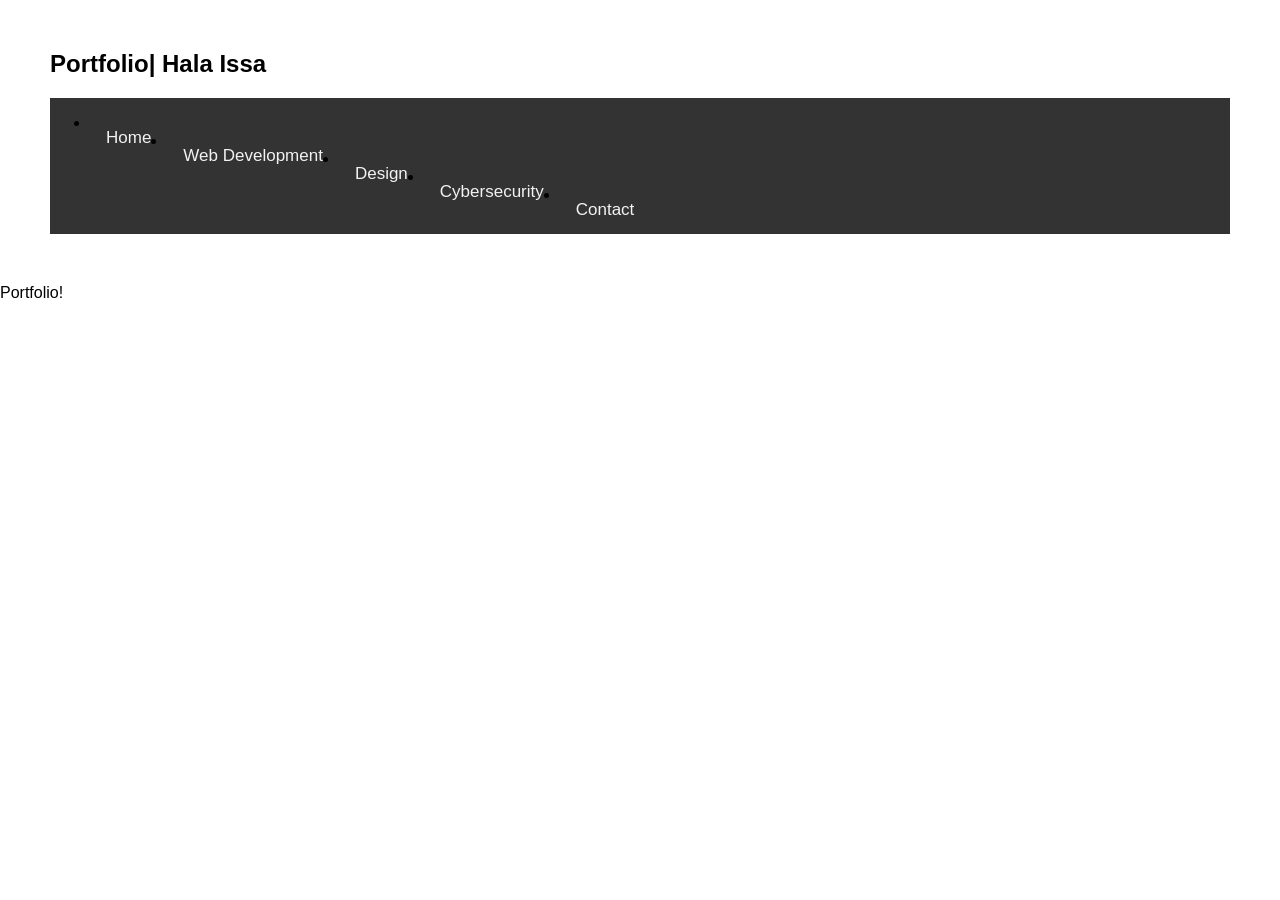
==== portfolio/index.html @ c4eae9d1 "Portoflio project folders added + Boiler Plates HTML and CSS" ====
<!doctype html>
<html lang="en">
    <head>
        <title> Portfolio| Hala Issa</title>
        <meta charset="utf-8" />
        <meta name="description" content="Short keyword rich narrative of the site purpose" />
        <meta name="author" content="Hala Issa"/>
        <link href="assets/css/style.css"  rel="stylesheet">
        <link href="style.css" rel="stylesheet">


  <link rel="icon" href="/favicon.ico" sizes="any">
  <link rel="icon" href="/icon.svg" type="image/svg+xml">
  <link rel="apple-touch-icon" href="icon.png">

</head>

<body>
    
<section id="container">
    <h1>Portfolio| Hala Issa</h1>
    <nav class="nav">
         
      <ul>
          
       <li><a href="index.html">Home</a></li>
       <li><a href="dev.html" >Web Development </a></li>
       <li><a href ="design.html">Design</a></li>
       <li><a href="cyber.html">Cybersecurity</a></li>
       <li><a href="contact.html">Contact</a></li>
    </ul>
        </nav> 
    </section>

   

  <p>Portfolio!</p>
  <script src="scripts.js"></script>

</body>
</html>
---- portfolio/assets/css/style.css ----
body {
    margin:0;
    font-family: "Trebuchet MS", Arial, Helvetica, sans-serif;
}

.nav {
  overflow: hidden;
  background-color: #333;
}

.nav a {
  float: left;
  display: block;
  color: #f2f2f2;
  text-align: center;
  padding: 14px 16px;
  text-decoration: none;
  font-size: 17px;
}



.nav .icon {
  display: none;
}


.nav a:hover {
  background-color: #555;
  color: white;
}

/* Media Queries */

@media screen and (max-width: 600px) {
  .nav a:not(:first-child) {
    display: none;
  }
  .nav a.icon {
    float: right;
    display: block;
  }
}

@media screen and (max-width: 600px) {
  .nav.responsive {position: relative;}
  .nav.responsive .icon {
    position: absolute;
    right: 0;
    top: 0;
  }
  .nav.responsive a {
    float: none;
    display: block;
    text-align: left;
  }
  .nav.responsive {
    float: none;
}

  .nav.responsive {

    position: relative;
}
  .nav.responsive {
    display: block;
    width: 100%;
    text-align: left;
  }
}



body {
	font-family: "Trebuchet MS", Arial, Helvetica, sans-serif;
	/*background-color: #666;*/
	}

#container {
	margin-right: 50px;
	margin-left: 50px;
	margin-top: 50px;
	margin-bottom: 50px;
}

p {
	margin-bottom: 20px;
}

p.shift {
    margin-left: 30px;
}

.listmargin  {
	margin-bottom: 20px;
}	

.img-style-1 {
	float: left;
	margin-right: 10px;
    margin-bottom: 10px;
	padding: 5px;
	border: 1px solid #CCC;
}
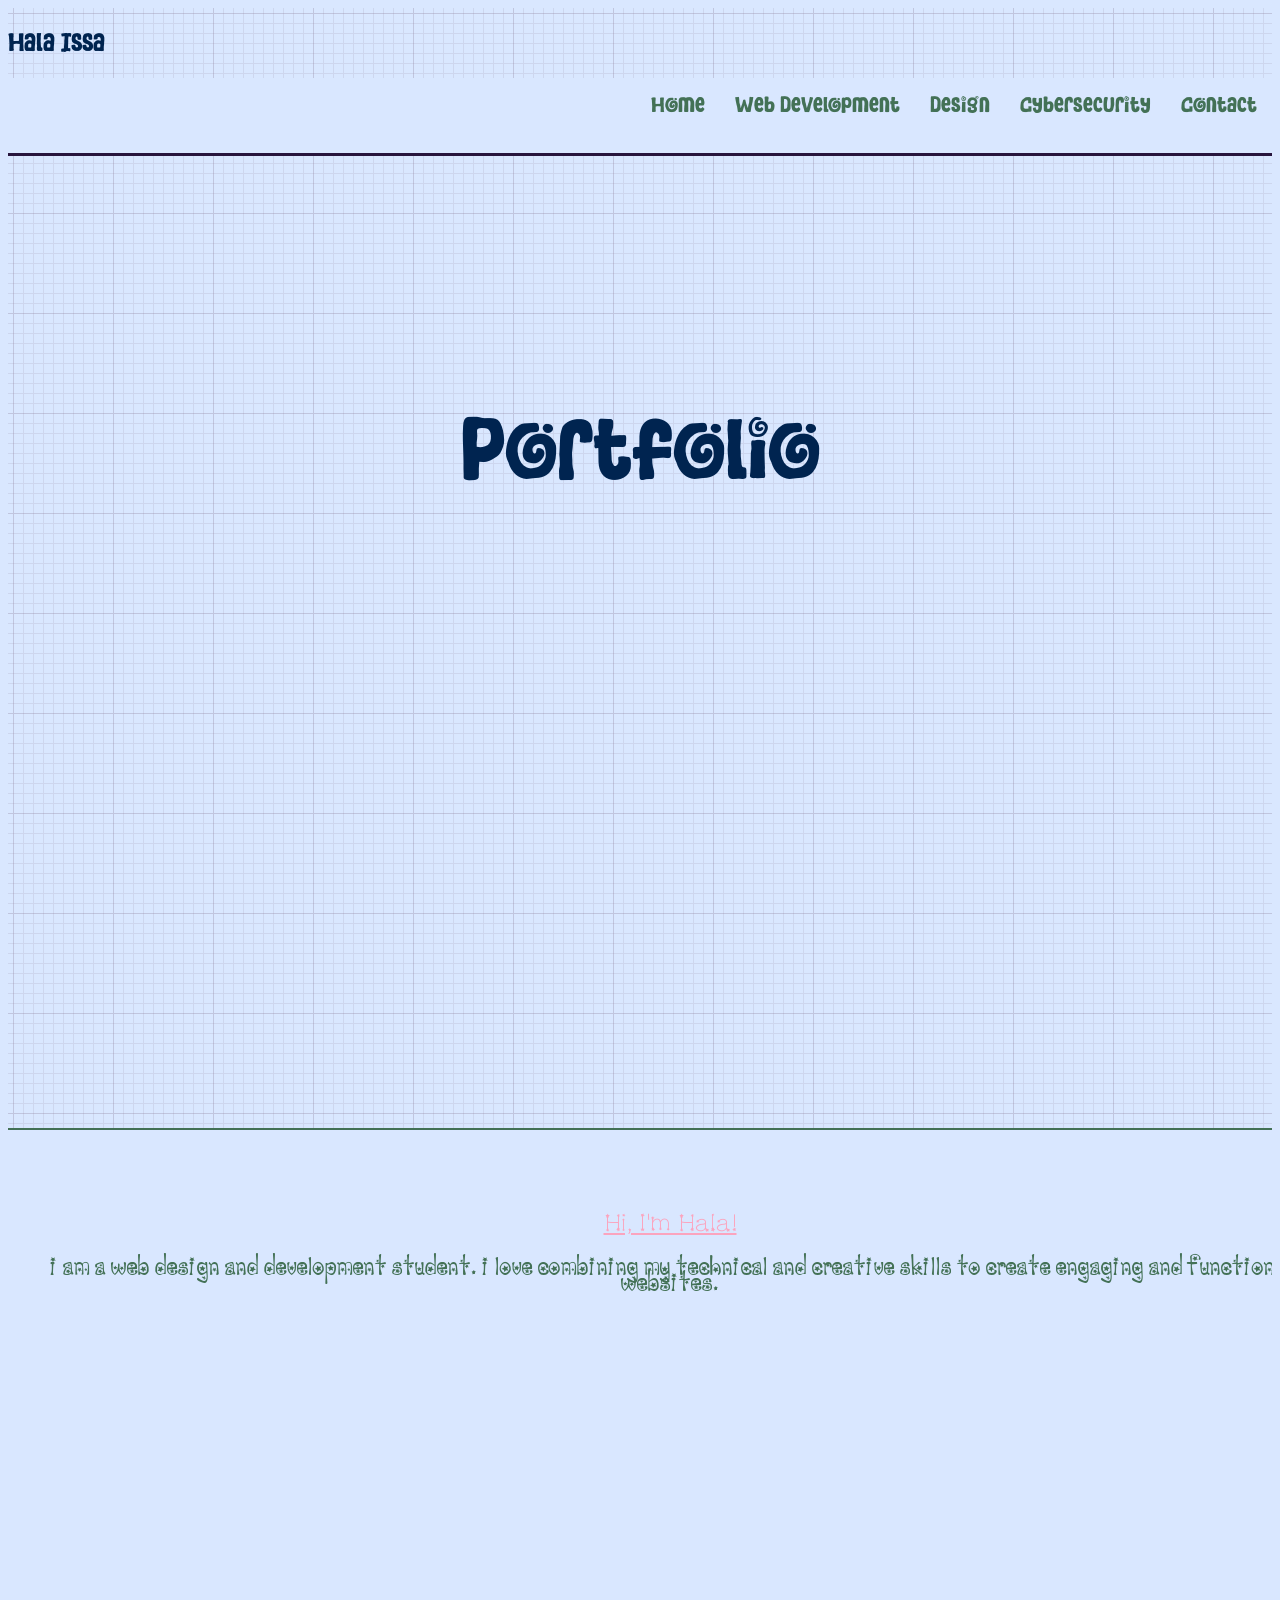
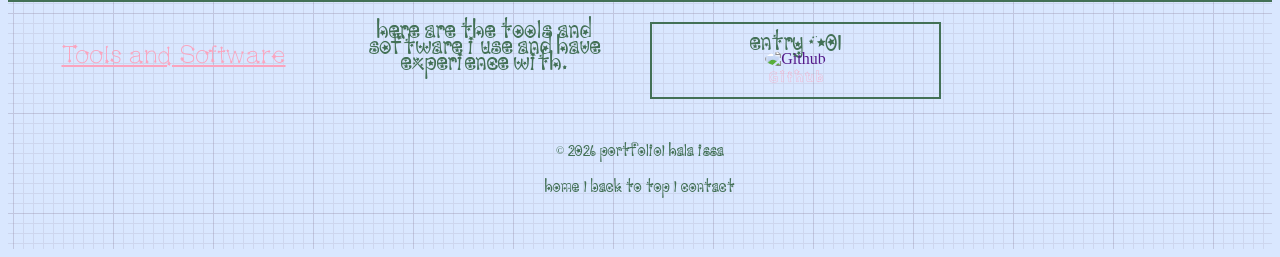
==== commit 30d1644f: "Home html and css added" ====
--- a/portfolio/index.html
+++ b/portfolio/index.html
@@ -5,8 +5,7 @@
         <meta charset="utf-8" />
         <meta name="description" content="Short keyword rich narrative of the site purpose" />
         <meta name="author" content="Hala Issa"/>
-        <link href="assets/css/style.css"  rel="stylesheet">
-        <link href="style.css" rel="stylesheet">
+        <link href="assets/css/style.css" rel="stylesheet">
 
 
   <link rel="icon" href="/favicon.ico" sizes="any">
@@ -17,12 +16,12 @@
 
 <body>
     
-<section id="container">
-    <h1>Portfolio| Hala Issa</h1>
+<main class="container">
+   <section id="title">
+    <h1>Hala Issa</h1>
     <nav class="nav">
          
       <ul>
-          
        <li><a href="index.html">Home</a></li>
        <li><a href="dev.html" >Web Development </a></li>
        <li><a href ="design.html">Design</a></li>
@@ -30,12 +29,69 @@
        <li><a href="contact.html">Contact</a></li>
     </ul>
         </nav> 
+        </section>
+
+    <section id="title-content">
+     <h1>Portfolio</h1>
+     </section>
     </section>
 
    
+<section>
+  <div id="sub-banner">
+  <h2>Hi, I'm Hala!</h2>
+  <p>I am a Web Design and Development student. I love combining my technical and creative skills to create engaging and functional websites.</p>
+  </div>
+  </section>
 
-  <p>Portfolio!</p>
+      <!-- ── Showcases── -->
+      <section id="showcases">
+        <h2>Tools and Software</h2>
+        <p>Here are the tools and software I use and have experience with.</p>
+
+       <article class="tools">
+        <a href="">
+            <p class="label">Entry #01</p>
+          <img src="" alt="Github" class="github">
+            <h3 class="name">Github</h3>
+            </a>
+        </article>
+ 
+       
+        
+
+
+
+
+
+
+
+
+
+
+
+
+
+
+
+
+
+
+
+
+
+ 
+      </section>
+
+
+    <footer>
+    <h6>&copy; 2026 Portfolio| Hala Issa</h6>
+    <h6><a href="index.html" >Home</a> | <a href="#top">Back to Top</a> | <a href="contact.html">Contact</a></h6>
+    </footer>
+  
+     <div class="cursor"></div>
   <script src="scripts.js"></script>
 
 </body>
-</html>+</main>
+</html>
--- a/portfolio/assets/css/style.css
+++ b/portfolio/assets/css/style.css
@@ -1,105 +1,580 @@
+:root{
+    --background-color:#D9E7FF;
+    --detail-color1:#437156;
+    --detail-color2:#5E98C4;
+    --detail-color3:#FBA4BE;
+    --detail-color4:#FFEBED;
+    --detail-color5:#27153D;
+    --text:#002450;
+}
+
+*,
+*::before,
+*::after {
+  box-sizing: inherit;
+}
+
+.container{
+  width: 100%;       
+  margin: 0 auto;
+  overflow-x: hidden;
+  background-color: var(--background-color);
+  background-image: url("data:image/svg+xml,%3Csvg xmlns='http://www.w3.org/2000/svg' width='100' height='100' viewBox='0 0 100 100'%3E%3Cg fill-rule='evenodd'%3E%3Cg fill='%239C92AC' fill-opacity='0.4'%3E%3Cpath opacity='.5' d='M96 [base64] 0v-9h-9v9h9zm-10 0v-9h-9v9h9zm-10 0v-9h-9v9h9zm-10 0v-9h-9v9h9zm-10 0v-9h-9v9h9zm-10 0v-9h-9v9h9zm-10 0v-9h-9v9h9zm-10 0v-9h-9v9h9zm-9-10h9v-9h-9v9zm10 0h9v-9h-9v9zm10 0h9v-9h-9v9zm10 0h9v-9h-9v9zm10 0h9v-9h-9v9zm10 0h9v-9h-9v9zm10 0h9v-9h-9v9zm10 0h9v-9h-9v9zm9-10v-9h-9v9h9zm-10 0v-9h-9v9h9zm-10 0v-9h-9v9h9zm-10 0v-9h-9v9h9zm-10 0v-9h-9v9h9zm-10 0v-9h-9v9h9zm-10 0v-9h-9v9h9zm-10 0v-9h-9v9h9zm-9-10h9v-9h-9v9zm10 0h9v-9h-9v9zm10 0h9v-9h-9v9zm10 0h9v-9h-9v9zm10 0h9v-9h-9v9zm10 0h9v-9h-9v9zm10 0h9v-9h-9v9zm10 0h9v-9h-9v9zm9-10v-9h-9v9h9zm-10 0v-9h-9v9h9zm-10 0v-9h-9v9h9zm-10 0v-9h-9v9h9zm-10 0v-9h-9v9h9zm-10 0v-9h-9v9h9zm-10 0v-9h-9v9h9zm-10 0v-9h-9v9h9zm-9-10h9v-9h-9v9zm10 0h9v-9h-9v9zm10 0h9v-9h-9v9zm10 0h9v-9h-9v9zm10 0h9v-9h-9v9zm10 0h9v-9h-9v9zm10 0h9v-9h-9v9zm10 0h9v-9h-9v9zm9-10v-9h-9v9h9zm-10 0v-9h-9v9h9zm-10 0v-9h-9v9h9zm-10 0v-9h-9v9h9zm-10 0v-9h-9v9h9zm-10 0v-9h-9v9h9zm-10 0v-9h-9v9h9zm-10 0v-9h-9v9h9zm-9-10h9v-9h-9v9zm10 0h9v-9h-9v9zm10 0h9v-9h-9v9zm10 0h9v-9h-9v9zm10 0h9v-9h-9v9zm10 0h9v-9h-9v9zm10 0h9v-9h-9v9zm10 0h9v-9h-9v9z'/%3E%3Cpath d='M6 5V0H5v5H0v1h5v94h1V6h94V5H6z'/%3E%3C/g%3E%3C/g%3E%3C/svg%3E");
+  /* border: 3px solid #f1f1f1;
+  border-top-left-radius: 4px;
+  border-top-right-radius: 4px; */
+}
+
+
 body {
-    margin:0;
-    font-family: "Trebuchet MS", Arial, Helvetica, sans-serif;
-}
-
-.nav {
-  overflow: hidden;
-  background-color: #333;
-}
-
-.nav a {
+  background-color: var(--background-color);
+  cursor: url("../imgs/cursor.png"), auto;
+}
+
+.cursor{
+  width: 32px;
+  height: 32px;
+  pointer-events: none;                          
+  transform: translate(-50%, -50%);               
+  transition: width 0.2s, height 0.2s, background-color 0.2s;
+  z-index: 9999;
+}
+
+@font-face {
+  font-family: "Bing";
+  src: url('../fonts/Bing Boss.otf') format('opentype');
+  font-weight: normal;
+  font-style: normal;
+}
+
+@font-face {
+  font-family: "Midnight";
+  src: url('../fonts/MidnightConstellations.ttf') format('truetype');
+  font-weight: normal;
+  font-style: normal;
+}
+
+@font-face {
+  font-family: "Sabrina";
+  src: url('../fonts/SABRINA_.TTF') format('truetype');
+  font-weight: normal;
+  font-style: normal;
+}
+       
+
+@font-face {
+  font-family: "Stars";
+  src: url('../fonts/Stars-Regular.ttf') format('truetype');
+  font-weight: normal;
+  font-style: normal;
+}
+
+h1{
+  font-family: "Bing";
+  font-weight: 400;
+  font-style: normal;
+  color: var(--text);
+}
+
+nav{
+  background-color:var(--background-color);
+  border-bottom: solid 3px var(--detail-color5);
+  top: 0;
+  z-index: 100;
+
+}
+
+nav ul{
+  list-style-type: none;
+  display: flex;
+  align-items: center;
+  justify-content: space-between;
+  padding: 10px;
+  gap: 10px;
+}
+
+nav ul li{
+ padding:5px;
+}
+
+nav ul li a{
+  color: var(--detail-color1);
+  font-family: "Bing";
+  font-weight: 400;
+  font-style: normal;
+  text-decoration: none;
+  font-optical-sizing: auto;
+  font-variation-settings: "slnt" 0;
+
+}
+ 
+nav li a:hover{
+  color:var(--detail-color3);
+}
+
+
+#development{
+  background-image: url();
+  background-repeat: no-repeat;
+  position: relative;
+  background-size: cover;      
+  background-position: center;
+  width: 100%;
+  height: 450px; 
+  padding-bottom:100px;
+}
+
+
+/* #{
+
+background-image: url(../img/sides680px.webp);
+  background-repeat: no-repeat;
+  position: relative;
+  background-size: cover;      
+  background-position: center;
+  width: 100%;
+  height: 450px; 
+  padding-bottom:100px;
+}
+
+#{
+background-image: url(../img/dessert680px.webp);
+  background-repeat: no-repeat;
+  position: relative;
+  background-size: cover;      
+  background-position: center;
+  width: 100%;
+  height: 450px; 
+  padding-bottom:100px;
+} */
+
+#title{
+  background-image: url(../img/projhero680px.webp);
+  background-repeat: no-repeat;
+  position: relative;
+  background-size: cover;      
+  background-position: center;
+  width: 100%;
+  height: 450px; 
+  padding-bottom:100px;
+}
+
+#title-content{
+  text-align: center;
+  position: absolute;
+  top: 50%;
+  left: 50%;
+  transform: translate(-50%, -50%);  /* W3Schools */
+
+}
+
+#title-content h1{
+  font-size: 3rem;
+}
+
+#sub-banner{
+  background-color:var(--background-color);
+  color: var(--detail-color1);
+  border-top: solid 2px var(--detail-color1);
+  padding-top:50px;
+  text-align: center;
+  top: 50%;
+  left: 50%;
+  width: 100%;
+  height:250px;
+  border-bottom: solid 2px var(--detail-color1);
+}
+
+#sub-banner h2{
+  font-family: "Midnight";
+  font-optical-sizing: auto;
+  font-weight: 400;
+  font-style: normal;
+   font-variation-settings:
+    "slnt" 1;
+  
+}
+
+img{
+  justify-items: center;
+  margin: 0 auto;
+  border-radius: 50%;
+}
+
+img.github{
+ height:150px;
+ width:150px;
+}
+
+
+p, h3{
+  font-family: "Sabrina";
+  font-weight: 400;
+  font-style: normal;
+  color:var(--detail-color1);
+  margin: 0;
+}
+
+#showcases {
+  padding:10px;
+  text-align:center;
+  display: grid;
+  grid-template-columns: 1fr;  
+  gap: 20px;
+}
+
+.tools {
+  border: 2px solid var(--detail-color1);
+  padding:10px;
+  display: flex;
+  flex-direction: column;
+  gap: 10px;
+  
+}
+
+.tools:hover{
+background-color: rgba(255,255,255,0.03);
+}
+
+h1.other{
+  color:var(--detail-color1);
+  text-shadow: 2px 2px var(--detail-color2);
+   
+}
+
+
+/* #dev-page{
+  text-align: center;
+  margin:10px;
+}
+
+#dev-page p{
+  padding:15px;
+}
+
+#dev-page li{
+  list-style-type: none;
+   font-family: "Space Mono", monospace;
+  font-weight: 400;
+  font-style: normal;
+  color:var(--detail-color1);
+}
+
+.dev-header{
+  border: var(--detail-color1), 2px dashed;
+}
+
+.dev-header dt,dd{
+  color:#DEE9BD;
+  font-family: "Space Mono", monospace;
+  font-weight: 400;
+  font-style: normal;
+  text-align:center;
+
+} */
+
+
+/* .dev-header dl {
+  display: flex;
+  flex-wrap: wrap;
+}
+
+.dev-header dt {
+   float: left;
+    width: 30%;
+    text-align: right;
+    padding: .25em;
+    clear: left;
+}
+
+.dev-header dd {
   float: left;
-  display: block;
-  color: #f2f2f2;
+    width: 60%;
+    padding: .25em 0;
+} */
+
+h2{
+  color:var(--detail-color3);
+   font-family: "Midnight";
+  font-optical-sizing: auto;
+  font-weight: 400;
+  font-style: normal;
+  font-variation-settings:
+    "slnt" 1;
+    text-decoration: underline;
+}
+
+h3{
+  font-family: "Stars";
+  font-weight: 400;
+  font-style: normal;
+  color:var(--detail-color3);
+
+}
+
+a{
+  text-decoration: none;
+  cursor: url("../imgs/cursor.png"), pointer; 
+}
+
+footer{
+
+  color:var(--detail-color1);
   text-align: center;
-  padding: 14px 16px;
+}
+
+footer h6{
+  font-family: "sabrina";
+  font-weight: 400;
+  font-style: normal;
+}
+
+footer h6 a{
   text-decoration: none;
-  font-size: 17px;
-}
-
-
-
-.nav .icon {
-  display: none;
-}
-
-
-.nav a:hover {
-  background-color: #555;
-  color: white;
-}
-
-/* Media Queries */
-
-@media screen and (max-width: 600px) {
-  .nav a:not(:first-child) {
-    display: none;
-  }
-  .nav a.icon {
-    float: right;
-    display: block;
-  }
-}
-
-@media screen and (max-width: 600px) {
-  .nav.responsive {position: relative;}
-  .nav.responsive .icon {
-    position: absolute;
-    right: 0;
-    top: 0;
-  }
-  .nav.responsive a {
-    float: none;
-    display: block;
-    text-align: left;
-  }
-  .nav.responsive {
-    float: none;
-}
-
-  .nav.responsive {
-
-    position: relative;
-}
-  .nav.responsive {
-    display: block;
-    width: 100%;
-    text-align: left;
-  }
-}
-
-
-
-body {
-	font-family: "Trebuchet MS", Arial, Helvetica, sans-serif;
-	/*background-color: #666;*/
-	}
-
-#container {
-	margin-right: 50px;
-	margin-left: 50px;
-	margin-top: 50px;
-	margin-bottom: 50px;
-}
-
-p {
-	margin-bottom: 20px;
-}
-
-p.shift {
-    margin-left: 30px;
-}
-
-.listmargin  {
-	margin-bottom: 20px;
-}	
-
-.img-style-1 {
-	float: left;
-	margin-right: 10px;
-    margin-bottom: 10px;
-	padding: 5px;
-	border: 1px solid #CCC;
-}	
-
+  color:var(--detail-color1);
+}
+
+footer h6 a:hover{
+  color:var(--detail-color3);
+}
+
+
+
+
+/*------------------------------------ Media Queries----------------------------------------------------------------*/
+
+@media (min-width: 768px) {
+  #title{
+  background-image: url();
+  background-repeat: no-repeat;
+  position: relative;
+  background-size: cover;      
+  background-position: center;
+  height: 535px; 
+  width: 100%;
+  padding-bottom:100px;
+  }
+
+
+  #development{
+  background-image: url();
+  background-repeat: no-repeat;
+  position: relative;
+  background-size: cover;      
+  background-position: center;
+  width: 100%;
+  height: 535px; 
+  padding-bottom:100px;
+}
+
+#design{
+background-image: url();
+  background-repeat: no-repeat;
+  position: relative;
+  background-size: cover;      
+  background-position: center;
+  width: 100%;
+  height: 535px;
+  padding-bottom:100px;
+}
+
+#cyber{
+background-image: url(.);
+  background-repeat: no-repeat;
+  position: relative;
+  background-size: cover;      
+  background-position: center;
+  width: 100%;
+  height: 535px;
+  padding-bottom:100px;
+}
+
+  #showcases {
+    grid-template-columns: 1fr 1fr;
+    padding:20px;
+  }
+}
+ /* --------------------------------------------------------------------------------------------------------------------------- */
+
+@media (min-width: 1024px) {
+
+  #title {
+  background-image: url();
+  background-repeat: no-repeat;
+  position: relative;
+  background-size: cover;      
+  background-position: center;
+  height: 800px; 
+  width: 100%;
+  padding-bottom:100px;
+  }
+
+  #development{
+  background-image: url();
+  background-repeat: no-repeat;
+  position: relative;
+  background-size: cover;      
+  background-position: center;
+  width: 100%;
+  height: 800px; 
+  padding-bottom:100px;
+}
+
+#design{
+
+background-image: url();
+  background-repeat: no-repeat;
+  position: relative;
+  background-size: cover;      
+  background-position: center;
+  width: 100%;
+  height: 800px; 
+  padding-bottom:100px;
+}
+
+#cyber{
+background-image: url();
+  background-repeat: no-repeat;
+  position: relative;
+  background-size: cover;      
+  background-position: center;
+  width: 100%;
+  height: 800px; 
+  padding-bottom:100px;
+}
+
+  #showcases {
+    grid-template-columns: 1fr 1fr 1fr;
+    padding:20px;
+  }
+
+  #title-content h1 {
+    font-size: 5rem;
+  }
+
+
+#sub-banner{
+  background-color:var(--background-color);
+  color: var(--detail-color1);
+  border-top: solid 2px var(--detail-color1);
+  padding: 60px 30px;
+  text-align: center;
+  width: 100%;
+  border-bottom: solid 2px var(--detail-color1);
+}
+
+  nav ul{
+  list-style-type: none;
+  display: flex;
+  align-items: center;
+  justify-content: flex-end;
+  padding: 10px;
+  gap: 20px;
+  font-size:1.25rem;
+}
+
+nav ul li{
+ padding:5px;
+}
+
+nav ul li a{
+  color: var(--detail-color1);
+  text-decoration: none;
+  font-family: "Bing";
+  font-optical-sizing: auto;
+  font-weight: 400;
+  font-style: normal;
+  font-variation-settings: "slnt" 0;
+
+}
+
+}
+
+
+
+/* --------------------------------------------------------------------------------------------------------------------------- */
+
+
+@media (min-width: 1200px){
+
+  #title{
+  background-image: url();
+  background-repeat: no-repeat;
+  position: relative;
+  background-size: cover;      
+  background-position: center;
+  width: 100%;
+  height: 1000px; 
+  padding-bottom:100px;
+  }
+
+#development{
+  background-image: url();
+  background-repeat: no-repeat;
+  position: relative;
+  background-size: cover;      
+  background-position: center;
+  width: 100%;
+  height: 1000px; 
+  padding-bottom:15px;
+}
+
+#design{
+
+background-image: url();
+  background-repeat: no-repeat;
+  position: relative;
+  background-size: cover;      
+  background-position: center;
+  width: 100%;
+  height: 1000px; 
+  padding-bottom:15px;
+}
+
+#cyber{
+background-image: url();
+  background-repeat: no-repeat;
+  position: relative;
+  background-size: cover;      
+  background-position: center;
+  width: 100%;
+  height: 1000px;  
+  padding-bottom:15px;
+}
+
+  #showcases {
+    grid-template-columns: 1fr 1fr 1fr 1fr;
+    padding:20px;
+  }
+
+  #title-content h1 {
+    font-size: 5rem;
+  }
+
+
+#sub-banner{
+  background-color:var(--background-color);
+  color: var(--detail-color1);
+  border-top: solid 2px var(--detail-color1);
+  padding: 60px 30px;
+  height:350px;
+  text-align: center;
+  width: 100%;
+  border-bottom: solid 2px var(--detail-color1);
+}
+
+  nav ul{
+  list-style-type: none;
+  display: flex;
+  align-items: center;
+  justify-content: flex-end;
+  padding: 10px;
+  gap: 20px;
+  font-size:1.25rem;
+}
+
+nav ul li{
+ padding:5px;
+}
+
+}
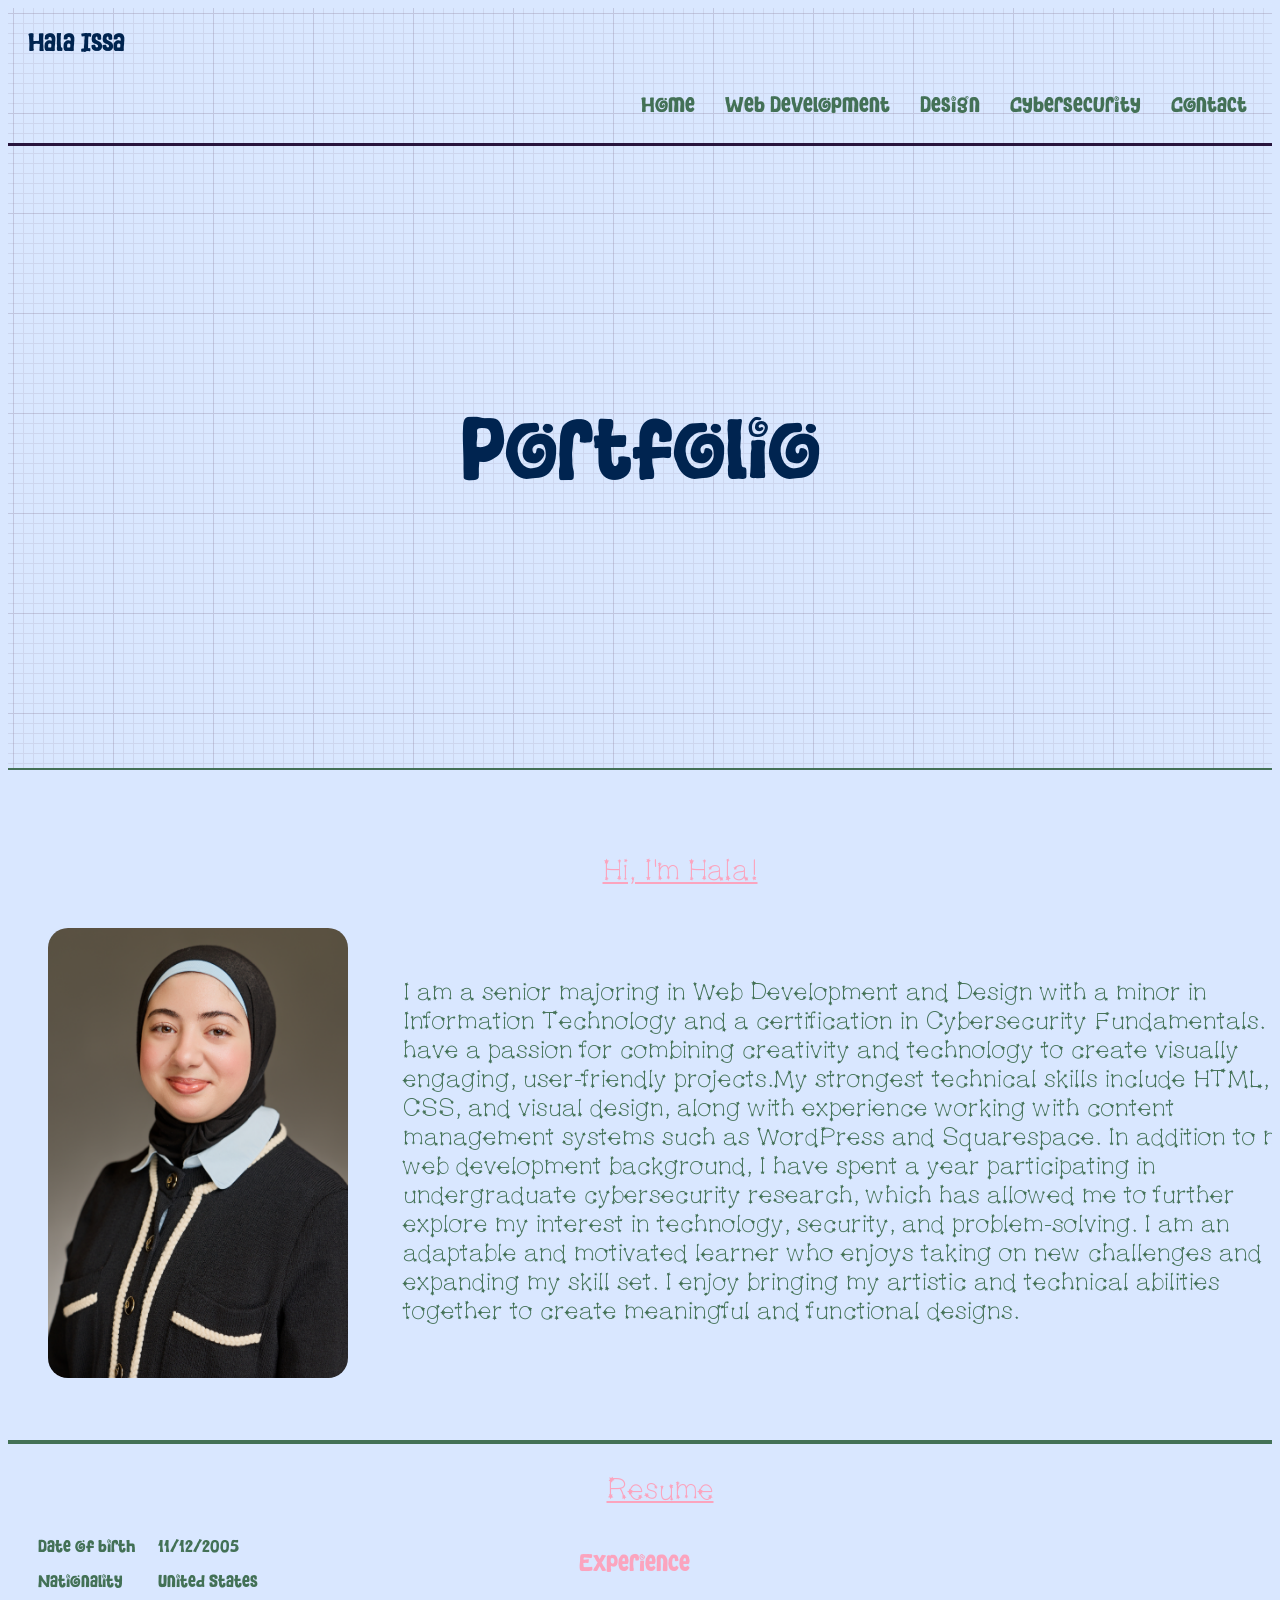
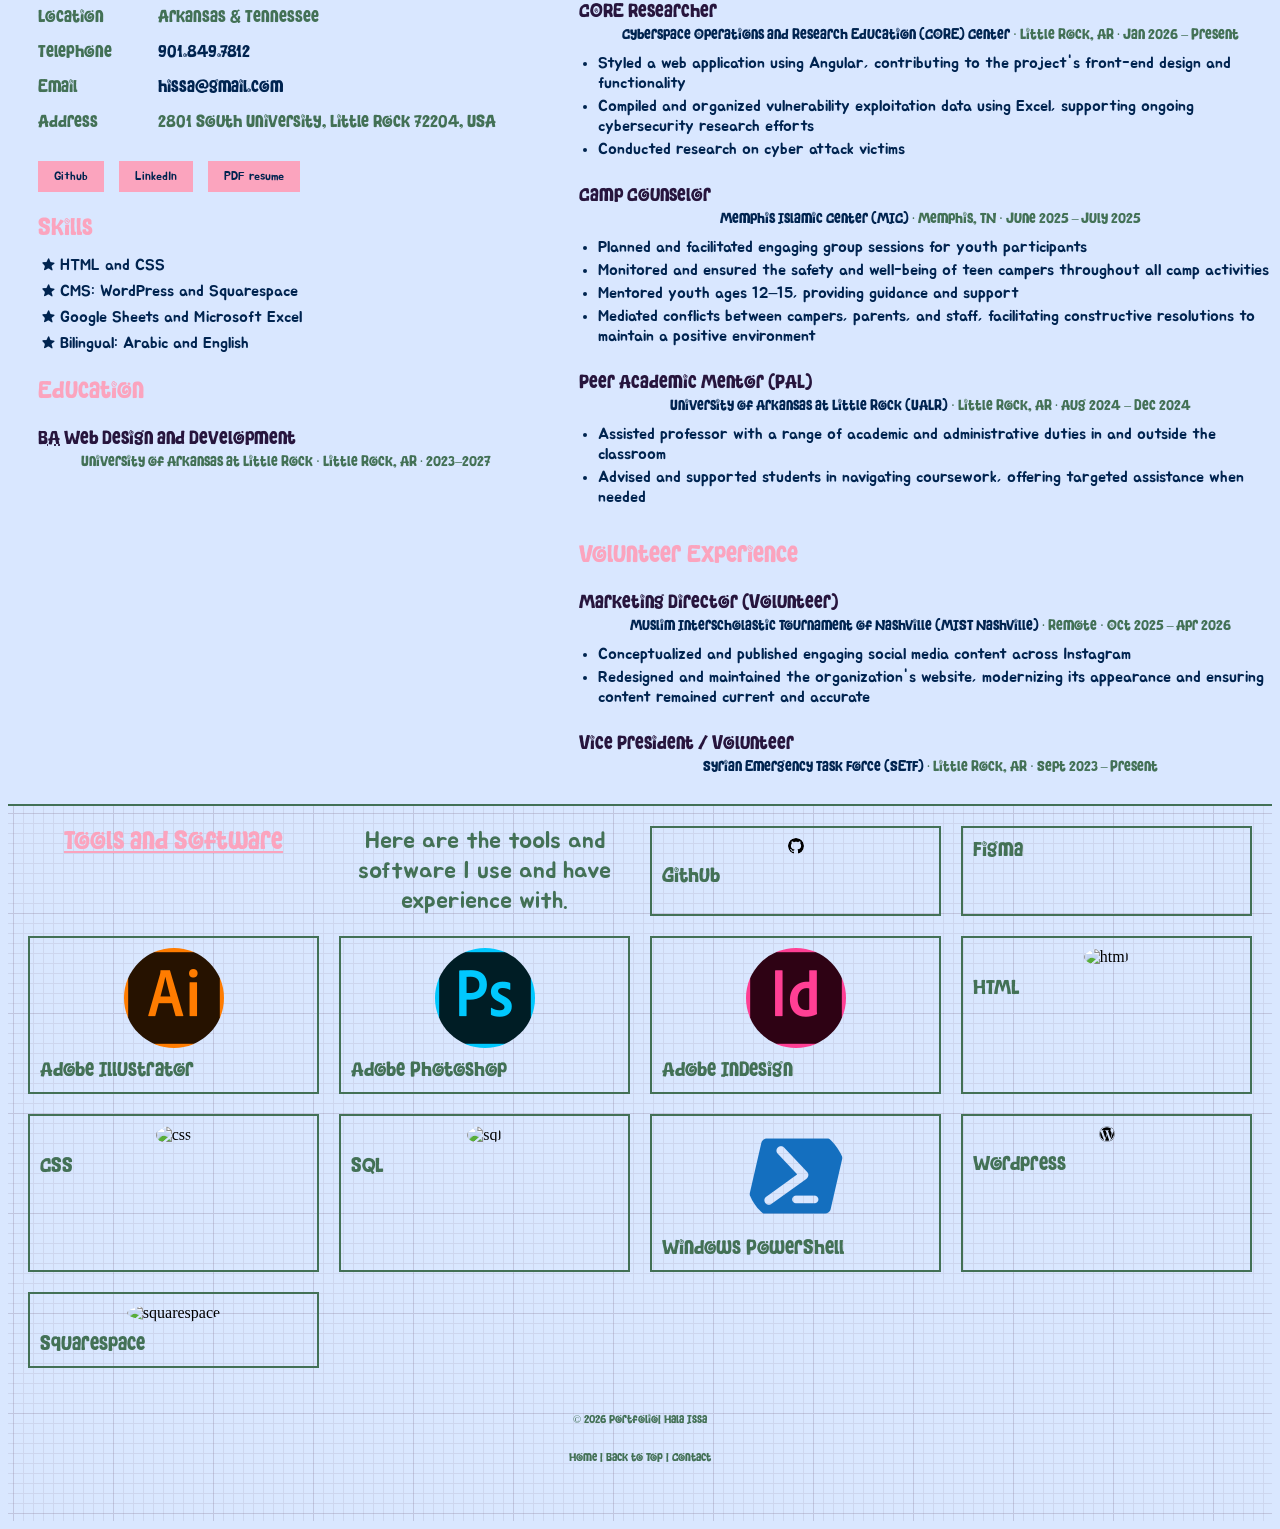
==== commit 7a0e9966: "Finished resume and bio section. Added headshot and logos in imgs folder" ====
--- a/portfolio/index.html
+++ b/portfolio/index.html
@@ -5,8 +5,10 @@
         <meta charset="utf-8" />
         <meta name="description" content="Short keyword rich narrative of the site purpose" />
         <meta name="author" content="Hala Issa"/>
+        <link rel="preconnect" href="https://fonts.googleapis.com">
+        <link rel="preconnect" href="https://fonts.gstatic.com" crossorigin>
+        <link href="https://fonts.googleapis.com/css2?family=Jua&display=swap" rel="stylesheet">
         <link href="assets/css/style.css" rel="stylesheet">
-
 
   <link rel="icon" href="/favicon.ico" sizes="any">
   <link rel="icon" href="/icon.svg" type="image/svg+xml">
@@ -40,9 +42,151 @@
 <section>
   <div id="sub-banner">
   <h2>Hi, I'm Hala!</h2>
-  <p>I am a Web Design and Development student. I love combining my technical and creative skills to create engaging and functional websites.</p>
+  <img src="../portfolio/assets/imgs/headshot.jpg" alt="Headshot" class="headshot">
+  <p>I am a senior majoring in Web Development and Design with a minor in Information Technology and a certification in Cybersecurity Fundamentals. I have a passion for combining creativity and technology to create visually engaging, user-friendly projects.My strongest technical skills include HTML, CSS, and visual design, along with experience working with content management systems such as WordPress and Squarespace. In addition to my web development background, I have spent a year participating in undergraduate cybersecurity research, which has allowed me to further explore my interest in technology, security, and problem-solving.
+  I am an adaptable and motivated learner who enjoys taking on new challenges and expanding my skill set. I enjoy bringing my artistic and technical abilities together to create meaningful and functional designs. </p>
   </div>
   </section>
+    <section id="resume" itemscope itemtype="https://schema.org/Person">
+        <h2>Resume</h2>
+        <!-- Schema Resume -->
+     <meta itemprop="name" content="Hala Issa">
+
+  <div class="resume-grid">
+
+    <!-- LEFT COLUMN -->
+    <div class="resume-col">
+
+      <dl class="details">
+        <dt>Date of birth</dt>
+        <dd><time itemprop="birthDate" datetime="2005-11-12">11/12/2005</time></dd>
+
+        <dt>Nationality</dt>
+        <dd itemprop="nationality">United States</dd>
+
+        <dt>Location</dt>
+        <dd itemprop="homeLocation" itemscope itemtype="https://schema.org/Place">
+          <span itemprop="name">Arkansas &amp; Tennessee</span>
+        </dd>
+
+        <dt>Telephone</dt>
+        <dd><a itemprop="telephone" href="tel:9018497812">901.849.7812</a></dd>
+
+        <dt>Email</dt>
+        <dd><a itemprop="email" href="mailto:hissa@gmail.com">hissa@gmail.com</a></dd>
+
+        <dt>Address</dt>
+        <dd itemprop="address" itemscope itemtype="https://schema.org/PostalAddress">
+          <span itemprop="streetAddress">2801 South University</span>,
+          <span itemprop="addressLocality">Little Rock</span>
+          <span itemprop="postalCode">72204</span>,
+          <span itemprop="addressCountry">USA</span>
+        </dd>
+      </dl>
+
+      <ul class="related-links">
+        <li><a itemprop="sameAs" rel="me" href="https://github.com/Issa218?tab=repositories">Github</a></li>
+        <li><a itemprop="sameAs" rel="me" href="https://www.linkedin.com/in/hala-issa-642766329/">LinkedIn</a></li>
+        <li><a itemprop="url" href="../portfolio/assets/imgs/Resume_Issa.pdf" download>PDF resume</a></li>
+      </ul>
+
+      <div id="skills">
+        <h3>Skills</h3>
+        <ul>
+          <li itemprop="knowsAbout">HTML and CSS</li>
+          <li itemprop="knowsAbout">CMS: WordPress and Squarespace</li>
+          <li itemprop="knowsAbout">Google Sheets and Microsoft Excel</li>
+          <li itemprop="knowsAbout">Bilingual: Arabic and English</li>
+        </ul>
+      </div>
+
+      <div id="education">
+        <h3>Education</h3>
+        <div class="job" itemprop="alumniOf" itemscope itemtype="https://schema.org/EducationalOrganization">
+          <h4><abbr title="Bachelor of Arts">BA</abbr> Web Design and Development</h4>
+          <p class="job-meta">
+            <span itemprop="name">University of Arkansas at Little Rock</span> ·
+            Little Rock, AR · 2023–2027
+          </p>
+        </div>
+      </div>
+    </div>
+
+    <!-- RIGHT COLUMN -->
+    <div class="resume-col" id="experience">
+      <h3>Experience</h3>
+
+      <article class="job">
+        <h4 itemprop="jobTitle">CORE Researcher</h4>
+        <p class="job-meta" itemprop="worksFor" itemscope itemtype="https://schema.org/Organization">
+          <a itemprop="url" href="https://ualr.edu/"><span itemprop="name">Cyberspace Operations and Research Education (CORE) Center</span></a>
+          · Little Rock, AR · Jan 2026 – Present
+        </p>
+        <ul class="description">
+          <li>Styled a web application using Angular, contributing to the project's front-end design and functionality</li>
+          <li>Compiled and organized vulnerability exploitation data using Excel, supporting ongoing cybersecurity research efforts</li>
+          <li>Conducted research on cyber attack victims</li>
+        </ul>
+      </article>
+
+      <article class="job">
+        <h4 itemprop="jobTitle">Camp Counselor</h4>
+        <p class="job-meta" itemprop="worksFor" itemscope itemtype="https://schema.org/Organization">
+          <a itemprop="url" href="https://www.micmemphis.org/"><span itemprop="name">Memphis Islamic Center (MIC)</span></a>
+          · Memphis, TN · June 2025 – July 2025
+        </p>
+        <ul class="description">
+          <li>Planned and facilitated engaging group sessions for youth participants</li>
+          <li>Monitored and ensured the safety and well-being of teen campers throughout all camp activities</li>
+          <li>Mentored youth ages 12–15, providing guidance and support</li>
+          <li>Mediated conflicts between campers, parents, and staff, facilitating constructive resolutions to maintain a positive environment</li>
+        </ul>
+      </article>
+
+      <article class="job">
+        <h4 itemprop="jobTitle">Peer Academic Mentor (PAL)</h4>
+        <p class="job-meta" itemprop="worksFor" itemscope itemtype="https://schema.org/Organization">
+          <a itemprop="url" href="https://ualr.edu/"><span itemprop="name">University of Arkansas at Little Rock (UALR)</span></a>
+          · Little Rock, AR · Aug 2024 – Dec 2024
+        </p>
+        <ul class="description">
+          <li>Assisted professor with a range of academic and administrative duties in and outside the classroom</li>
+          <li>Advised and supported students in navigating coursework, offering targeted assistance when needed</li>
+        </ul>
+      </article>
+
+      <h3>Volunteer Experience</h3>
+
+      <article class="job">
+        <h4 itemprop="jobTitle">Marketing Director (Volunteer)</h4>
+        <p class="job-meta" itemprop="worksFor" itemscope itemtype="https://schema.org/Organization">
+          <a itemprop="url" href="https://www.mistnashville.com/"><span itemprop="name">Muslim Interscholastic Tournament of Nashville (MIST Nashville)</span></a>
+          · Remote · Oct 2025 – Apr 2026
+        </p>
+        <ul class="description">
+          <li>Conceptualized and published engaging social media content across Instagram</li>
+          <li>Redesigned and maintained the organization's website, modernizing its appearance and ensuring content remained current and accurate</li>
+        </ul>
+      </article>
+
+      <article class="job">
+        <h4 itemprop="jobTitle">Vice President / Volunteer</h4>
+        <p class="job-meta" itemprop="worksFor" itemscope itemtype="https://schema.org/Organization">
+          <a itemprop="url" href="https://setf.ngo/"><span itemprop="name">Syrian Emergency Task Force (SETF)</span></a>
+          · Little Rock, AR · Sept 2023 – Present
+        </p>
+        <ul class="description">
+          <li>Assisted in coordinating community events and designed promotional materials including posters and advertisements to drive engagement</li>
+          <li>Translated written materials and cards between English and Arabic, ensuring accurate and culturally appropriate communication</li>
+          <li>Provided English–Arabic video translation, expanding content accessibility for diverse audiences</li>
+        </ul>
+      </article>
+    </div>
+
+  </div>
+</section>
+<!-- Schema Resume -->  
+        </section>
 
       <!-- ── Showcases── -->
       <section id="showcases">
@@ -50,36 +194,71 @@
         <p>Here are the tools and software I use and have experience with.</p>
 
        <article class="tools">
-        <a href="">
-            <p class="label">Entry #01</p>
-          <img src="" alt="Github" class="github">
+          <img src="../portfolio/assets/imgs/github.svg" alt="Github" >
             <h3 class="name">Github</h3>
             </a>
         </article>
+
+         <article class="tools">
+          <!-- <img src="../portfolio/assets/imgs/Figma.png" alt="Figma" > -->
+            <h3 class="name">Figma</h3>
+            </a>
+        </article>
+
+         <article class="tools">
+          <img src="../portfolio/assets/imgs/icons8-adobe-illustrator-100.png" alt="ai" >
+            <h3 class="name">Adobe Illustrator</h3>
+            </a>
+        </article>
+
+         <article class="tools">
+          <img src="../portfolio/assets/imgs/icons8-adobe-photoshop-100.png" alt="ps" >
+            <h3 class="name">Adobe Photoshop</h3>
+            </a>
+        </article>
+
+         <article class="tools">
+          <img src="../portfolio/assets/imgs/icons8-adobe-indesign-100.png" alt="indesign" >
+            <h3 class="name">Adobe InDesign</h3>
+            </a>
+        </article>
+
+         <article class="tools">
+          <img src="" alt="html" >
+            <h3 class="name">HTML</h3>
+            </a>
+        </article>
+
+         <article class="tools">
+          <img src="" alt="css" >
+            <h3 class="name">CSS</h3>
+            </a>
+        </article>
+
+         <article class="tools">
+          <img src="" alt="sql">
+            <h3 class="name">SQL</h3>
+            </a>
+        </article>
+
+  <article class="tools">
+          <img src="../portfolio/assets/imgs/icons8-powershell-100.png" alt="powershell">
+            <h3 class="name">Windows PowerShell</h3>
+            </a>
+        </article>
+
+   <article class="tools">
+          <img src="../portfolio/assets/imgs/wordpress.svg" alt="wordpress">
+            <h3 class="name">Wordpress</h3>
+            </a>
+        </article>
  
-       
-        
-
-
-
-
-
-
-
-
-
-
-
-
-
-
-
-
-
-
-
-
-
+
+ <article class="tools">
+          <img src="" alt="squarespace">
+            <h3 class="name">Squarespace</h3>
+            </a>
+        </article>
  
       </section>
 
--- a/portfolio/assets/css/style.css
+++ b/portfolio/assets/css/style.css
@@ -5,6 +5,7 @@
     --detail-color3:#FBA4BE;
     --detail-color4:#FFEBED;
     --detail-color5:#27153D;
+    --detail-color6:#3E828E;
     --text:#002450;
 }
 
@@ -20,9 +21,7 @@
   overflow-x: hidden;
   background-color: var(--background-color);
   background-image: url("data:image/svg+xml,%3Csvg xmlns='http://www.w3.org/2000/svg' width='100' height='100' viewBox='0 0 100 100'%3E%3Cg fill-rule='evenodd'%3E%3Cg fill='%239C92AC' fill-opacity='0.4'%3E%3Cpath opacity='.5' d='M96 [base64] 0v-9h-9v9h9zm-10 0v-9h-9v9h9zm-10 0v-9h-9v9h9zm-10 0v-9h-9v9h9zm-10 0v-9h-9v9h9zm-10 0v-9h-9v9h9zm-10 0v-9h-9v9h9zm-10 0v-9h-9v9h9zm-9-10h9v-9h-9v9zm10 0h9v-9h-9v9zm10 0h9v-9h-9v9zm10 0h9v-9h-9v9zm10 0h9v-9h-9v9zm10 0h9v-9h-9v9zm10 0h9v-9h-9v9zm10 0h9v-9h-9v9zm9-10v-9h-9v9h9zm-10 0v-9h-9v9h9zm-10 0v-9h-9v9h9zm-10 0v-9h-9v9h9zm-10 0v-9h-9v9h9zm-10 0v-9h-9v9h9zm-10 0v-9h-9v9h9zm-10 0v-9h-9v9h9zm-9-10h9v-9h-9v9zm10 0h9v-9h-9v9zm10 0h9v-9h-9v9zm10 0h9v-9h-9v9zm10 0h9v-9h-9v9zm10 0h9v-9h-9v9zm10 0h9v-9h-9v9zm10 0h9v-9h-9v9zm9-10v-9h-9v9h9zm-10 0v-9h-9v9h9zm-10 0v-9h-9v9h9zm-10 0v-9h-9v9h9zm-10 0v-9h-9v9h9zm-10 0v-9h-9v9h9zm-10 0v-9h-9v9h9zm-10 0v-9h-9v9h9zm-9-10h9v-9h-9v9zm10 0h9v-9h-9v9zm10 0h9v-9h-9v9zm10 0h9v-9h-9v9zm10 0h9v-9h-9v9zm10 0h9v-9h-9v9zm10 0h9v-9h-9v9zm10 0h9v-9h-9v9zm9-10v-9h-9v9h9zm-10 0v-9h-9v9h9zm-10 0v-9h-9v9h9zm-10 0v-9h-9v9h9zm-10 0v-9h-9v9h9zm-10 0v-9h-9v9h9zm-10 0v-9h-9v9h9zm-10 0v-9h-9v9h9zm-9-10h9v-9h-9v9zm10 0h9v-9h-9v9zm10 0h9v-9h-9v9zm10 0h9v-9h-9v9zm10 0h9v-9h-9v9zm10 0h9v-9h-9v9zm10 0h9v-9h-9v9zm10 0h9v-9h-9v9z'/%3E%3Cpath d='M6 5V0H5v5H0v1h5v94h1V6h94V5H6z'/%3E%3C/g%3E%3C/g%3E%3C/svg%3E");
-  /* border: 3px solid #f1f1f1;
-  border-top-left-radius: 4px;
-  border-top-right-radius: 4px; */
+
 }
 
 
@@ -30,6 +29,8 @@
   background-color: var(--background-color);
   cursor: url("../imgs/cursor.png"), auto;
 }
+
+/* Claude + W3schools+ MDN webdocs */
 
 .cursor{
   width: 32px;
@@ -40,6 +41,7 @@
   z-index: 9999;
 }
 
+
 @font-face {
   font-family: "Bing";
   src: url('../fonts/Bing Boss.otf') format('opentype');
@@ -55,29 +57,15 @@
 }
 
 @font-face {
-  font-family: "Sabrina";
-  src: url('../fonts/SABRINA_.TTF') format('truetype');
+  font-family: "Anallop";
+  src: url('../fonts/Anallop.ttf') format('truetype');
   font-weight: normal;
   font-style: normal;
 }
        
 
-@font-face {
-  font-family: "Stars";
-  src: url('../fonts/Stars-Regular.ttf') format('truetype');
-  font-weight: normal;
-  font-style: normal;
-}
-
-h1{
-  font-family: "Bing";
-  font-weight: 400;
-  font-style: normal;
-  color: var(--text);
-}
 
 nav{
-  background-color:var(--background-color);
   border-bottom: solid 3px var(--detail-color5);
   top: 0;
   z-index: 100;
@@ -90,6 +78,7 @@
   align-items: center;
   justify-content: space-between;
   padding: 10px;
+  margin:10px;
   gap: 10px;
 }
 
@@ -104,8 +93,6 @@
   font-style: normal;
   text-decoration: none;
   font-optical-sizing: auto;
-  font-variation-settings: "slnt" 0;
-
 }
  
 nav li a:hover{
@@ -113,43 +100,8 @@
 }
 
 
-#development{
-  background-image: url();
-  background-repeat: no-repeat;
-  position: relative;
-  background-size: cover;      
-  background-position: center;
-  width: 100%;
-  height: 450px; 
-  padding-bottom:100px;
-}
-
-
-/* #{
-
-background-image: url(../img/sides680px.webp);
-  background-repeat: no-repeat;
-  position: relative;
-  background-size: cover;      
-  background-position: center;
-  width: 100%;
-  height: 450px; 
-  padding-bottom:100px;
-}
-
-#{
-background-image: url(../img/dessert680px.webp);
-  background-repeat: no-repeat;
-  position: relative;
-  background-size: cover;      
-  background-position: center;
-  width: 100%;
-  height: 450px; 
-  padding-bottom:100px;
-} */
-
 #title{
-  background-image: url(../img/projhero680px.webp);
+  background-image: url(../imgs/banner.png);
   background-repeat: no-repeat;
   position: relative;
   background-size: cover;      
@@ -174,15 +126,21 @@
 
 #sub-banner{
   background-color:var(--background-color);
-  color: var(--detail-color1);
   border-top: solid 2px var(--detail-color1);
-  padding-top:50px;
-  text-align: center;
   top: 50%;
   left: 50%;
   width: 100%;
-  height:250px;
+  height: 550px;
   border-bottom: solid 2px var(--detail-color1);
+  padding: 30px 10px;
+  display: grid;
+  grid-template-columns: 1fr;
+  grid-template-areas:
+    "title"
+    "photo"
+    "bio";
+  gap: 10px;
+  text-align: center;
 }
 
 #sub-banner h2{
@@ -192,8 +150,79 @@
   font-style: normal;
    font-variation-settings:
     "slnt" 1;
+  grid-area: title;
+  font-size: 1.75rem;
   
 }
+
+#sub-banner .headshot{
+  width: 200px;
+  height: 300px;
+  grid-area: photo;
+  width: 100%;
+  max-width: 300px;
+  height: 450px;
+  object-fit: cover;      /* crops instead of squishing */
+  border-radius: 20px;    /* overrides the global 50% oval */
+  justify-self: center;
+  margin: 0;   
+}
+
+#sub-banner p{
+  grid-area: bio;
+  margin:15px;
+  font-family: "Midnight";
+}
+
+h1{
+  font-family: "Bing";
+  font-weight: 400;
+  font-style: normal;
+  color: var(--text);
+  padding: 10px;
+  margin: 10px;
+}
+
+h2{
+  color:var(--detail-color3);
+   font-family:"Bing";
+  font-optical-sizing: auto;
+  font-weight: 400;
+  font-style: normal;
+  font-variation-settings:
+    "slnt" 1;
+    text-decoration: underline;
+}
+
+h3{
+  font-family: "Bing";
+  font-weight: 400;
+  font-style: normal;
+  color:var(--detail-color1);
+  margin: 0;
+}
+
+h4{
+  font-family: "Bing";
+  font-weight: 400;
+  font-style: normal;
+  color:var(--detail-color1);
+}
+
+p{
+  font-family: "Jua", sans-serif;
+  font-weight: 400;
+  font-style: normal;
+  color:var(--detail-color1);
+  font-size: 1.5rem;
+  
+}
+
+a{
+  text-decoration: none;
+  cursor: url("../imgs/cursor.png"), pointer; 
+}
+
 
 img{
   justify-items: center;
@@ -206,21 +235,16 @@
  width:150px;
 }
 
-
-p, h3{
-  font-family: "Sabrina";
-  font-weight: 400;
-  font-style: normal;
-  color:var(--detail-color1);
+#showcases{
+  display: grid;
+  grid-template-columns: 1fr;
+  gap: 20px;
+  padding:20px;
+}
+
+#showcases h2, p{
+  text-align: center;
   margin: 0;
-}
-
-#showcases {
-  padding:10px;
-  text-align:center;
-  display: grid;
-  grid-template-columns: 1fr;  
-  gap: 20px;
 }
 
 .tools {
@@ -232,15 +256,30 @@
   
 }
 
-.tools:hover{
+/* .tools:hover{
 background-color: rgba(255,255,255,0.03);
-}
+} */
+
 
 h1.other{
   color:var(--detail-color1);
   text-shadow: 2px 2px var(--detail-color2);
    
 }
+
+
+#development{
+  background-image: url();
+  background-repeat: no-repeat;
+  position: relative;
+  background-size: cover;      
+  background-position: center;
+  width: 100%;
+  height: 450px; 
+  padding-bottom:100px;
+}
+
+
 
 
 /* #dev-page{
@@ -293,38 +332,14 @@
     padding: .25em 0;
 } */
 
-h2{
-  color:var(--detail-color3);
-   font-family: "Midnight";
-  font-optical-sizing: auto;
-  font-weight: 400;
-  font-style: normal;
-  font-variation-settings:
-    "slnt" 1;
-    text-decoration: underline;
-}
-
-h3{
-  font-family: "Stars";
-  font-weight: 400;
-  font-style: normal;
-  color:var(--detail-color3);
-
-}
-
-a{
-  text-decoration: none;
-  cursor: url("../imgs/cursor.png"), pointer; 
-}
 
 footer{
-
   color:var(--detail-color1);
   text-align: center;
 }
 
 footer h6{
-  font-family: "sabrina";
+  font-family: "Bing";
   font-weight: 400;
   font-style: normal;
 }
@@ -339,8 +354,149 @@
 }
 
 
-
-
+/*------------------------------------------------------ SCHEMA RESUME ----------------------------------------------------------------------------------*/
+/* ===================== RESUME ===================== */
+#resume{
+  height: 900px;
+  display: flex;
+  flex-direction: column;
+  padding: 30px 20px;
+   text-align: center;
+  top: 50%;
+  left: 50%;
+  width: 100%;
+  background-color: var(--background-color);
+  border-top: solid 2px var(--detail-color1);
+  border-bottom: solid 2px var(--detail-color1);
+  
+}
+
+.resume-grid{
+  flex: 1;
+  display: grid;
+  grid-template-columns: 1fr;
+  gap: 25px;
+}
+
+.resume-col{
+  padding: 0 10px;
+  text-align: left;
+}
+
+/* smaller text inside the resume  */
+#resume p,
+#resume dt,
+#resume dd{
+  font-size: 1rem;
+  margin: 0;
+  color: var(--detail-color1);
+  font-family: "Bing";
+}
+
+#resume li{
+font-family: "Jua", sans-serif;
+font-weight: 400;
+font-style: normal;
+font-size: 1rem;
+margin: 0;
+padding: 1.5px 0;
+color: var(--text);
+}
+
+#resume h2{
+  text-align: center;
+  margin: 0 0 20px;
+  font-size: 1.75rem;
+  font-family: "Midnight";
+}
+
+#resume h3{
+  font-family: "Bing";
+  font-size: 1.4rem;
+  color: var(--detail-color3);
+  margin: 20px 0 10px;
+}
+
+#resume h4{
+  font-size: 1.1rem;
+  color: var(--detail-color5);
+  margin: 0;
+}
+
+#resume a{
+  color: var(--text);
+}
+
+/* contact details */
+.details{
+  display: grid;
+  grid-template-columns: 7.5em 1fr;
+  margin: 0;
+}
+
+.details dt,
+.details dd{
+  padding: 8px 0;
+}
+
+.related-links{
+  display: flex;
+  gap: 15px;
+  list-style: none;
+  padding: 0;
+  margin: 20px 0;
+}
+
+.related-links a{
+  display: inline-block;
+  padding: 8px 16px;
+  font-size: 0.75rem;
+  background: var(--detail-color3);
+  color: var(--background-color);
+}
+
+.related-links a:hover{
+  background: var(--detail-color4);
+}
+
+/* skills */
+#skills ul{
+  padding-left: 1.4em;
+  margin: 0;
+}
+
+#skills li{
+  list-style-type: "★ ";
+  padding: 3px 0;
+}
+
+/* jobs */
+.job{
+  padding: 12px 0;
+}
+
+#resume .job-meta{
+  font-size: 0.85rem;
+  margin: 4px 0 8px;
+}
+
+.description{
+  padding-left: 1.2em;
+  margin: 0;
+}
+
+
+
+@media (min-width: 768px){
+  .resume-grid{
+    grid-template-columns: 1fr 1.4fr;
+    grid-template-rows: minmax(0, 1fr);  /* keeps columns inside the 800px */
+    overflow: hidden;
+  }
+
+}
+
+/*------------------------------------------------------ SCHEMA RESUME ----------------------------------------------------------------------------------*/
 /*------------------------------------ Media Queries----------------------------------------------------------------*/
 
 @media (min-width: 768px) {
@@ -367,36 +523,28 @@
   padding-bottom:100px;
 }
 
-#design{
-background-image: url();
-  background-repeat: no-repeat;
-  position: relative;
-  background-size: cover;      
-  background-position: center;
-  width: 100%;
-  height: 535px;
-  padding-bottom:100px;
-}
-
-#cyber{
-background-image: url(.);
-  background-repeat: no-repeat;
-  position: relative;
-  background-size: cover;      
-  background-position: center;
-  width: 100%;
-  height: 535px;
-  padding-bottom:100px;
-}
-
   #showcases {
     grid-template-columns: 1fr 1fr;
     padding:20px;
   }
 }
- /* --------------------------------------------------------------------------------------------------------------------------- */
-
-@media (min-width: 1024px) {
+
+#sub-banner{
+    grid-template-columns: 300px 1fr;
+    grid-template-areas:
+      "title title"
+      "photo bio";
+    column-gap: 40px;
+    align-items: center;
+    padding: 60px 40px;
+  }
+
+  #sub-banner p{
+    text-align: left;
+  }
+ /* -------------------------------------------------------------MEDIA QUERIES--------------------------------------------------------------
+
+/* @media (min-width: 1024px) {
 
   #title {
   background-image: url();
@@ -488,8 +636,8 @@
 
 }
 
-}
-
+} */
+ 
 
 
 /* --------------------------------------------------------------------------------------------------------------------------- */
@@ -504,7 +652,7 @@
   background-size: cover;      
   background-position: center;
   width: 100%;
-  height: 1000px; 
+  height: 650px; 
   padding-bottom:100px;
   }
 
@@ -515,7 +663,7 @@
   background-size: cover;      
   background-position: center;
   width: 100%;
-  height: 1000px; 
+  height: 650px; 
   padding-bottom:15px;
 }
 
@@ -527,7 +675,7 @@
   background-size: cover;      
   background-position: center;
   width: 100%;
-  height: 1000px; 
+  height: 650px; 
   padding-bottom:15px;
 }
 
@@ -538,7 +686,7 @@
   background-size: cover;      
   background-position: center;
   width: 100%;
-  height: 1000px;  
+  height: 650px;  
   padding-bottom:15px;
 }
 
@@ -551,17 +699,6 @@
     font-size: 5rem;
   }
 
-
-#sub-banner{
-  background-color:var(--background-color);
-  color: var(--detail-color1);
-  border-top: solid 2px var(--detail-color1);
-  padding: 60px 30px;
-  height:350px;
-  text-align: center;
-  width: 100%;
-  border-bottom: solid 2px var(--detail-color1);
-}
 
   nav ul{
   list-style-type: none;
